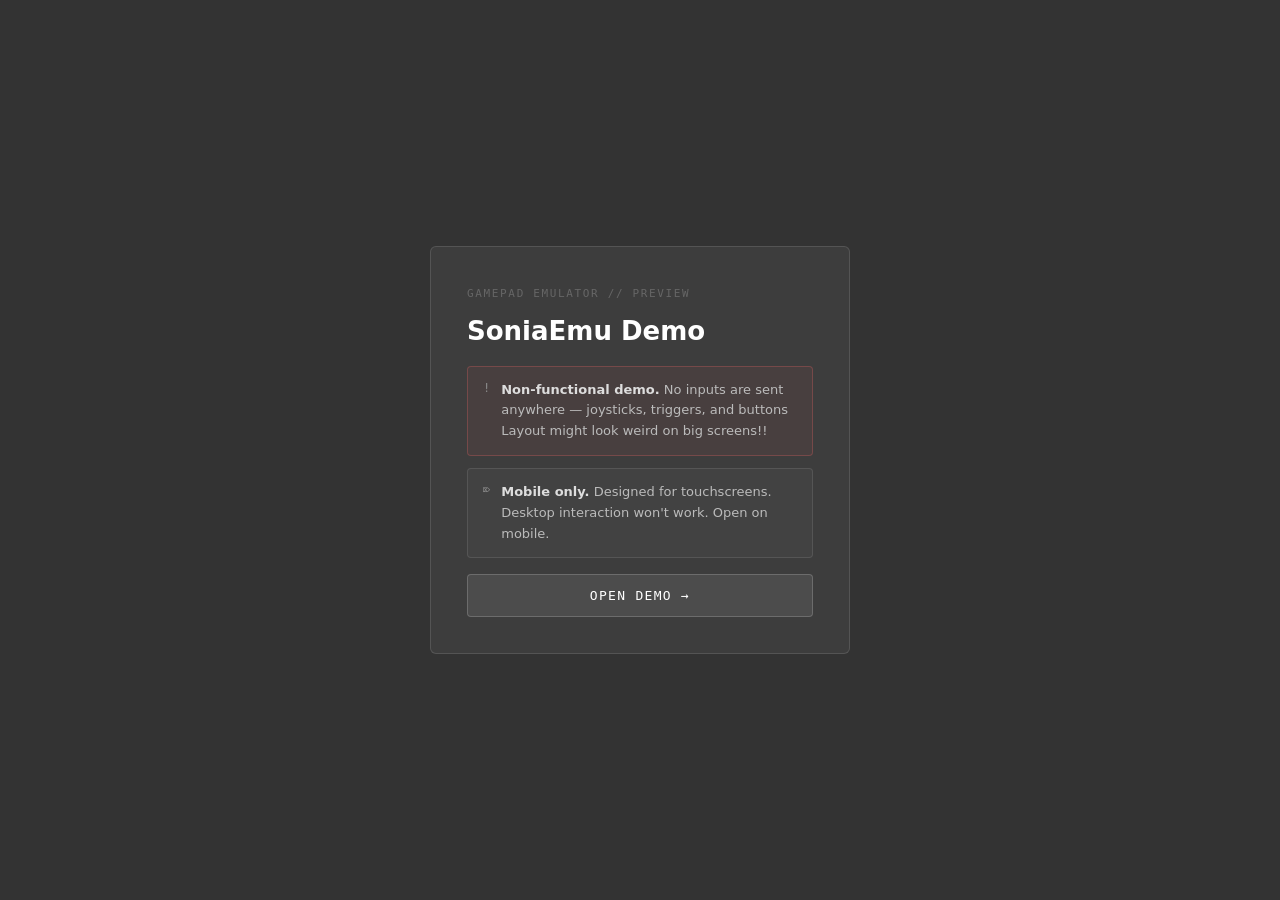
==== index.html @ 6797b9d2 "gh pages" ====
<!doctype html>
<html lang="en">
  <head>
    <meta charset="UTF-8" />
    <meta name="viewport" content="width=device-width, initial-scale=1.0" />
    <title>SoniaEmu Demo</title>

    <link rel="stylesheet" href="static/css/style.css" />
    <style>
      body {
        flex-direction: column;
        gap: 0;
        padding: 24px;
        font-family:
          ui-sans-serif,
          system-ui,
          -apple-system,
          sans-serif;
        font-weight: 300;
        color: #e0e0e0;
      }

      .card {
        background: rgba(255, 255, 255, 0.05);
        border: 1px solid rgba(255, 255, 255, 0.12);
        border-radius: 6px;
        padding: 40px 36px 36px;
        max-width: 420px;
        width: 100%;
        display: flex;
        flex-direction: column;
        gap: 12px;
        animation: fadein 0.4s ease both;
      }

      @keyframes fadein {
        from {
          opacity: 0;
          transform: translateY(10px);
        }
        to {
          opacity: 1;
          transform: translateY(0);
        }
      }

      .label {
        font-family: ui-monospace, "Cascadia Code", Menlo, Consolas, monospace;
        font-size: 11px;
        letter-spacing: 0.15em;
        color: #666;
        text-transform: uppercase;
        margin-bottom: 4px;
      }

      h1 {
        font-size: 26px;
        font-weight: 600;
        color: #fff;
        margin-bottom: 8px;
      }

      .warning {
        background: rgba(255, 100, 100, 0.06);
        border: 1px solid rgba(255, 100, 100, 0.25);
        border-radius: 4px;
        padding: 13px 15px;
        display: flex;
        gap: 11px;
        align-items: flex-start;
        animation: fadein 0.4s 0.1s ease both;
      }

      .notice {
        background: rgba(200, 200, 200, 0.04);
        border: 1px solid rgba(255, 255, 255, 0.1);
        border-radius: 4px;
        padding: 13px 15px;
        display: flex;
        gap: 11px;
        align-items: flex-start;
        animation: fadein 0.4s 0.2s ease both;
      }

      .icon {
        font-family: ui-monospace, "Cascadia Code", Menlo, Consolas, monospace;
        font-size: 12px;
        color: #888;
        flex-shrink: 0;
        margin-top: 1px;
      }

      .warn-text {
        font-size: 13px;
        line-height: 1.6;
        color: #bbb;
      }
      .warn-text strong {
        color: #ddd;
        font-weight: 600;
      }

      .cta {
        display: block;
        text-align: center;
        background: rgba(255, 255, 255, 0.08);
        border: 1px solid rgba(255, 255, 255, 0.18);
        color: #fff;
        font-family: ui-monospace, "Cascadia Code", Menlo, Consolas, monospace;
        font-size: 13px;
        letter-spacing: 0.1em;
        text-transform: uppercase;
        text-decoration: none;
        padding: 13px 20px;
        border-radius: 4px;
        margin-top: 4px;
        transition: background 0.15s;
        animation: fadein 0.4s 0.3s ease both;
      }

      .cta:hover {
        background: rgba(255, 255, 255, 0.13);
      }
      .cta:active {
        background: rgba(255, 255, 255, 0.04);
      }
    </style>
  </head>
  <body>
    <div class="card">
      <p class="label">Gamepad Emulator // Preview</p>
      <h1>SoniaEmu Demo</h1>

      <div class="warning">
        <span class="icon">!</span>
        <p class="warn-text">
          <strong>Non-functional demo.</strong> No inputs are sent anywhere —
          joysticks, triggers, and buttons<br />Layout might look weird on big
          screens!!
        </p>
      </div>

      <div class="notice">
        <span class="icon">⌦</span>
        <p class="warn-text">
          <strong>Mobile only.</strong> Designed for touchscreens. Desktop
          interaction won't work. Open on mobile.
        </p>
      </div>

      <a href="demo.html" class="cta">Open Demo →</a>
    </div>
  </body>
</html>
---- static/css/style.css ----
* {
  box-sizing: border-box;
  touch-action: none;
  margin: 0;
  padding: 0;
}

body {
  display: flex;
  justify-content: center;
  align-items: center;
  height: 100vh;
  background-color: #333;
  overflow: hidden;
}

#joysticks {
  display: flex;
  justify-content: space-between;
  align-items: center;
  width: 90%;
  max-width: 800px;
  position: relative;
}

.joystick-container {
  position: relative;
  width: 200px;
  height: 200px;
  background-color: rgba(255, 255, 255, 0.1);
  border: 2px solid #fff;
  border-radius: 50%;
}

.joystick {
  position: absolute;
  width: 80px;
  height: 80px;
  background-color: #fff;
  border-radius: 50%;
  top: 50%;
  left: 50%;
  transform: translate(-50%, -50%);
  z-index: 10;
}

.button {
  width: 40px;
  height: 40px;
  border-radius: 50%;
  background-color: #555;
  border: 2px solid #fff;
  color: #fff;
  font-size: 14px;
  display: flex;
  align-items: center;
  justify-content: center;
  cursor: pointer;
}

.button:active {
  background-color: #333;
}

.joystick-button {
  position: absolute;
}

.left-north {
  top: -20px;
  left: 50%;
  transform: translateX(-50%);
}
.left-west {
  top: 50%;
  left: -20px;
  transform: translateY(-50%);
}
.left-east {
  top: 50%;
  right: -20px;
  transform: translateY(-50%);
}
.left-south {
  bottom: -20px;
  left: 50%;
  transform: translateX(-50%);
}
.left-special {
  top: 50%;
  left: 50%;
  transform: translate(-50%, -50%);
}

.right-north {
  top: -20px;
  left: 50%;
  transform: translateX(-50%);
}
.right-west {
  top: 50%;
  left: -20px;
  transform: translateY(-50%);
}
.right-east {
  top: 50%;
  right: -20px;
  transform: translateY(-50%);
}
.right-south {
  bottom: -20px;
  left: 50%;
  transform: translateX(-50%);
}
.right-special {
  top: 50%;
  left: 50%;
  transform: translate(-50%, -50%);
}

#top-buttons {
  position: absolute;
  top: 10%;
  left: 50%;
  transform: translateX(-50%);
  display: grid;
  grid-template-columns: repeat(2, 1fr);
  gap: 5px;
}

#top-special-buttons {
  position: absolute;
  bottom: 5%;
  left: 50%;
  transform: translateX(-50%);
  display: flex;
  gap: 20px;
}

.guide {
  transform: translateY(-30%);
}

.left-special,
.right-special {
  position: static;
  transform: none;
}

.button-group {
  display: flex;
  flex-direction: column;
  gap: 5px;
}

.left-corner {
  top: 0;
  left: 0;
}

.right-corner {
  top: 0;
  right: 0;
}

.corner-button {
  position: fixed;
}

.left-corner {
  top: 10px;
  left: 10px;
}

.right-corner {
  top: 10px;
  right: 10px;
}

.trigger-group {
  align-items: flex-end;
}

.trigger-slider {
  width: 40px;
  height: 100px;
  background: #444;
  border: 2px solid #fff;
  border-radius: 10px;
  position: relative;
  touch-action: none;
  display: flex;
  align-items: center;
  justify-content: flex-end;
  overflow: hidden;
}

.trigger-thumb {
  width: 100%;
  height: 20px;
  background-color: #ccc;
  border-top: 2px solid #fff;
  cursor: pointer;
  position: absolute;
  bottom: 0;
  transition: background 0.1s;
}

.divider {
  width: 80%;
  size: 1px;
  margin: 20px 0 20px 0;
}

#orientation-overlay {
  display: none;
  position: fixed;
  inset: 0;
  background: #333;
  color: #fff;
  flex-direction: column;
  justify-content: center;
  align-items: center;
  text-align: center;
  padding: 20px;
  font-size: 18px;
  z-index: 1000;
}

html {
  -webkit-user-select: none;
  -moz-user-select: none;
  -ms-user-select: none;
  user-select: none;
}

@media screen and (orientation: portrait) {
  #joysticks {
    display: none;
  }
  #orientation-overlay {
    display: flex;
  }
}
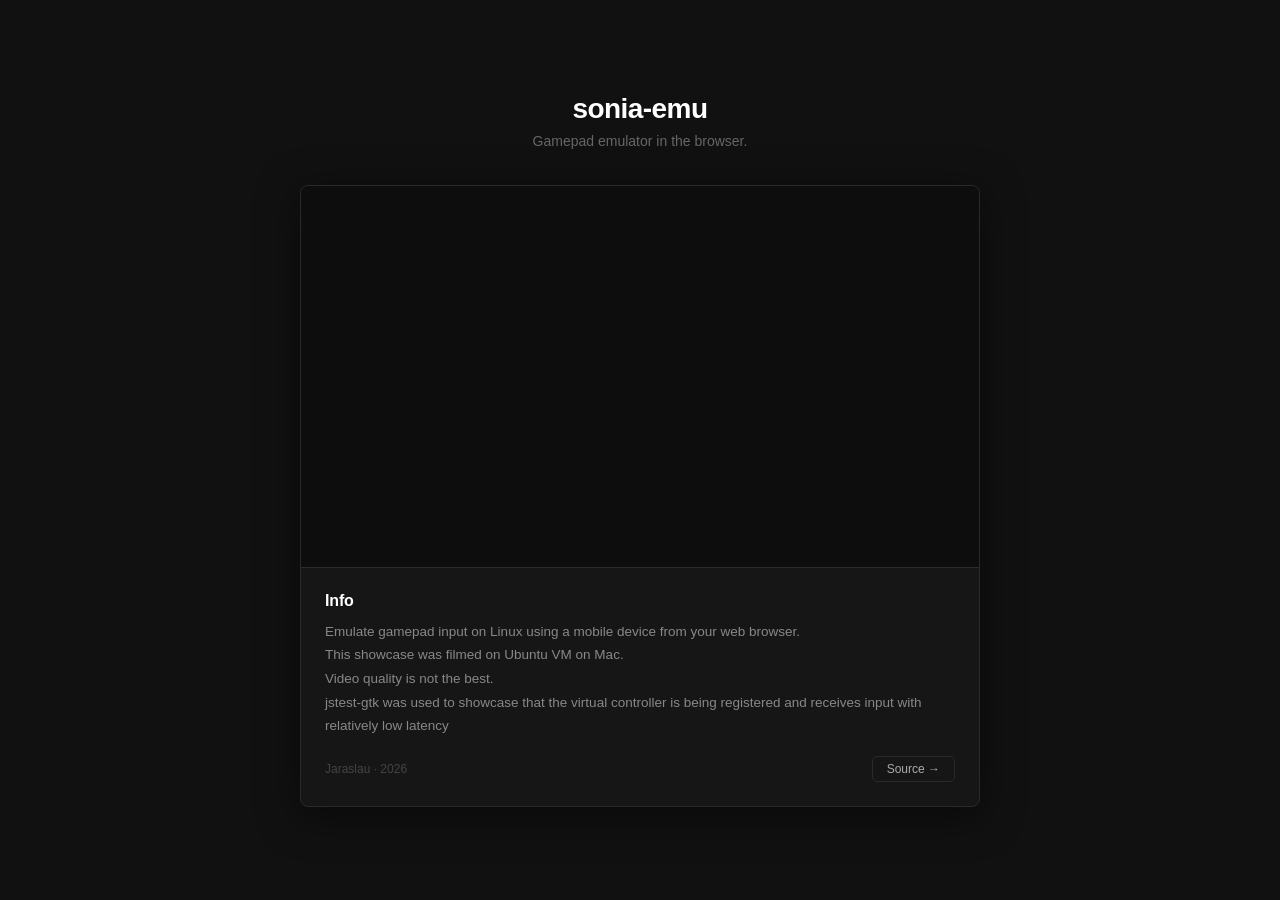
==== commit b7a95131: "Yo" ====
--- a/index.html
+++ b/index.html
@@ -3,152 +3,54 @@
   <head>
     <meta charset="UTF-8" />
     <meta name="viewport" content="width=device-width, initial-scale=1.0" />
-    <title>SoniaEmu Demo</title>
-
-    <link rel="stylesheet" href="static/css/style.css" />
-    <style>
-      body {
-        flex-direction: column;
-        gap: 0;
-        padding: 24px;
-        font-family:
-          ui-sans-serif,
-          system-ui,
-          -apple-system,
-          sans-serif;
-        font-weight: 300;
-        color: #e0e0e0;
-      }
-
-      .card {
-        background: rgba(255, 255, 255, 0.05);
-        border: 1px solid rgba(255, 255, 255, 0.12);
-        border-radius: 6px;
-        padding: 40px 36px 36px;
-        max-width: 420px;
-        width: 100%;
-        display: flex;
-        flex-direction: column;
-        gap: 12px;
-        animation: fadein 0.4s ease both;
-      }
-
-      @keyframes fadein {
-        from {
-          opacity: 0;
-          transform: translateY(10px);
-        }
-        to {
-          opacity: 1;
-          transform: translateY(0);
-        }
-      }
-
-      .label {
-        font-family: ui-monospace, "Cascadia Code", Menlo, Consolas, monospace;
-        font-size: 11px;
-        letter-spacing: 0.15em;
-        color: #666;
-        text-transform: uppercase;
-        margin-bottom: 4px;
-      }
-
-      h1 {
-        font-size: 26px;
-        font-weight: 600;
-        color: #fff;
-        margin-bottom: 8px;
-      }
-
-      .warning {
-        background: rgba(255, 100, 100, 0.06);
-        border: 1px solid rgba(255, 100, 100, 0.25);
-        border-radius: 4px;
-        padding: 13px 15px;
-        display: flex;
-        gap: 11px;
-        align-items: flex-start;
-        animation: fadein 0.4s 0.1s ease both;
-      }
-
-      .notice {
-        background: rgba(200, 200, 200, 0.04);
-        border: 1px solid rgba(255, 255, 255, 0.1);
-        border-radius: 4px;
-        padding: 13px 15px;
-        display: flex;
-        gap: 11px;
-        align-items: flex-start;
-        animation: fadein 0.4s 0.2s ease both;
-      }
-
-      .icon {
-        font-family: ui-monospace, "Cascadia Code", Menlo, Consolas, monospace;
-        font-size: 12px;
-        color: #888;
-        flex-shrink: 0;
-        margin-top: 1px;
-      }
-
-      .warn-text {
-        font-size: 13px;
-        line-height: 1.6;
-        color: #bbb;
-      }
-      .warn-text strong {
-        color: #ddd;
-        font-weight: 600;
-      }
-
-      .cta {
-        display: block;
-        text-align: center;
-        background: rgba(255, 255, 255, 0.08);
-        border: 1px solid rgba(255, 255, 255, 0.18);
-        color: #fff;
-        font-family: ui-monospace, "Cascadia Code", Menlo, Consolas, monospace;
-        font-size: 13px;
-        letter-spacing: 0.1em;
-        text-transform: uppercase;
-        text-decoration: none;
-        padding: 13px 20px;
-        border-radius: 4px;
-        margin-top: 4px;
-        transition: background 0.15s;
-        animation: fadein 0.4s 0.3s ease both;
-      }
-
-      .cta:hover {
-        background: rgba(255, 255, 255, 0.13);
-      }
-      .cta:active {
-        background: rgba(255, 255, 255, 0.04);
-      }
-    </style>
+    <meta name="referrer" content="strict-origin-when-cross-origin" />
+    <title>sonia-emu</title>
+    <link rel="stylesheet" href="static/css/landing.css" />
   </head>
   <body>
+    <div class="heading">
+      <h1>sonia-emu</h1>
+      <p>Gamepad emulator in the browser.</p>
+    </div>
+
     <div class="card">
-      <p class="label">Gamepad Emulator // Preview</p>
-      <h1>SoniaEmu Demo</h1>
-
-      <div class="warning">
-        <span class="icon">!</span>
-        <p class="warn-text">
-          <strong>Non-functional demo.</strong> No inputs are sent anywhere —
-          joysticks, triggers, and buttons<br />Layout might look weird on big
-          screens!!
+      <div class="card-visual">
+        <iframe
+          src="https://www.youtube.com/embed/wPd9-a3uPw4"
+          title="sonia emu showcase"
+          allow="
+            accelerometer;
+            autoplay;
+            clipboard-write;
+            encrypted-media;
+            gyroscope;
+            picture-in-picture;
+            web-share;
+          "
+          referrerpolicy="strict-origin-when-cross-origin"
+          allowfullscreen
+        ></iframe>
+      </div>
+      <div class="card-copy">
+        <h2>Info</h2>
+        <p>
+          Emulate gamepad input on Linux using a mobile device from your web
+          browser. <br />
+          This showcase was filmed on Ubuntu VM on Mac. <br />
+          Video quality is not the best. <br />
+          jstest-gtk was used to showcase that the virtual controller is being
+          registered and receives input with relatively low latency
         </p>
+        <div class="card-footer">
+          <span>Jaraslau · 2026</span>
+          <a
+            href="https://github.com/jaraslau/sonia-emu"
+            target="_blank"
+            rel="noopener noreferrer"
+            >Source →</a
+          >
+        </div>
       </div>
-
-      <div class="notice">
-        <span class="icon">⌦</span>
-        <p class="warn-text">
-          <strong>Mobile only.</strong> Designed for touchscreens. Desktop
-          interaction won't work. Open on mobile.
-        </p>
-      </div>
-
-      <a href="demo.html" class="cta">Open Demo →</a>
     </div>
   </body>
 </html>
--- a/static/css/landing.css
+++ b/static/css/landing.css
@@ -0,0 +1,153 @@
+/* Landing page styles for index.html.
+   Derived from combinario (gh-pages-demo) style.css, MIT licensed,
+   Copyright 2026 Jaraslau. https://github.com/jaraslau/combinario */
+
+* {
+  box-sizing: border-box;
+  margin: 0;
+  padding: 0;
+}
+
+html {
+  scrollbar-width: none;
+}
+
+html::-webkit-scrollbar {
+  display: none;
+}
+
+body {
+  background-color: #111111;
+  color: #ffffff;
+  font-family: "Segoe UI", Arial, sans-serif;
+  min-height: 100vh;
+  min-height: 100svh;
+  overflow-x: hidden;
+  display: flex;
+  flex-direction: column;
+  align-items: center;
+  justify-content: center;
+  gap: clamp(20px, 4svh, 40px);
+  padding: clamp(16px, 5svh, 40px) 20px;
+}
+
+.heading {
+  text-align: center;
+}
+
+.heading h1 {
+  font-size: 28px;
+  font-weight: 600;
+  letter-spacing: -0.02em;
+}
+
+.heading p {
+  margin-top: 8px;
+  font-size: 14px;
+  color: #666666;
+}
+
+.card {
+  background: #161616;
+  border: 1px solid #2a2a2a;
+  border-radius: 8px;
+  overflow: hidden;
+  width: min(100%, 680px, 80svh);
+  box-shadow: 0 8px 40px rgba(0, 0, 0, 0.5);
+}
+
+.card-visual {
+  width: 100%;
+  background: #0d0d0d;
+  border-bottom: 1px solid #2a2a2a;
+  aspect-ratio: 16 / 9;
+  overflow: hidden;
+}
+
+.card-visual iframe {
+  width: 100%;
+  height: 100%;
+  display: block;
+  border: 0;
+}
+
+.card-copy {
+  padding: 24px;
+  display: flex;
+  flex-direction: column;
+  gap: 10px;
+}
+
+.card-copy h2 {
+  font-size: 16px;
+  font-weight: 600;
+  letter-spacing: -0.01em;
+}
+
+.card-copy p {
+  font-size: 13.5px;
+  color: #888888;
+  line-height: 1.75;
+}
+
+.card-footer {
+  display: flex;
+  align-items: center;
+  justify-content: space-between;
+  margin-top: 8px;
+}
+
+.card-footer span {
+  font-size: 12px;
+  color: #444444;
+}
+
+.card-footer a {
+  font-size: 12px;
+  color: #aaaaaa;
+  border: 1px solid #2a2a2a;
+  padding: 5px 14px;
+  border-radius: 5px;
+  text-decoration: none;
+  transition:
+    border-color 0.2s,
+    color 0.2s;
+}
+
+.card-footer a:hover {
+  border-color: #555555;
+  color: #ffffff;
+}
+
+@media (max-width: 520px) {
+  body {
+    gap: 18px;
+    padding: 18px 14px;
+  }
+
+  .heading h1 {
+    font-size: 24px;
+  }
+
+  .heading p {
+    font-size: 13px;
+  }
+
+  .card {
+    width: 100%;
+  }
+
+  .card-copy {
+    padding: 16px;
+    gap: 8px;
+  }
+
+  .card-copy p {
+    font-size: 13px;
+    line-height: 1.55;
+  }
+
+  .card-footer {
+    margin-top: 4px;
+  }
+}
